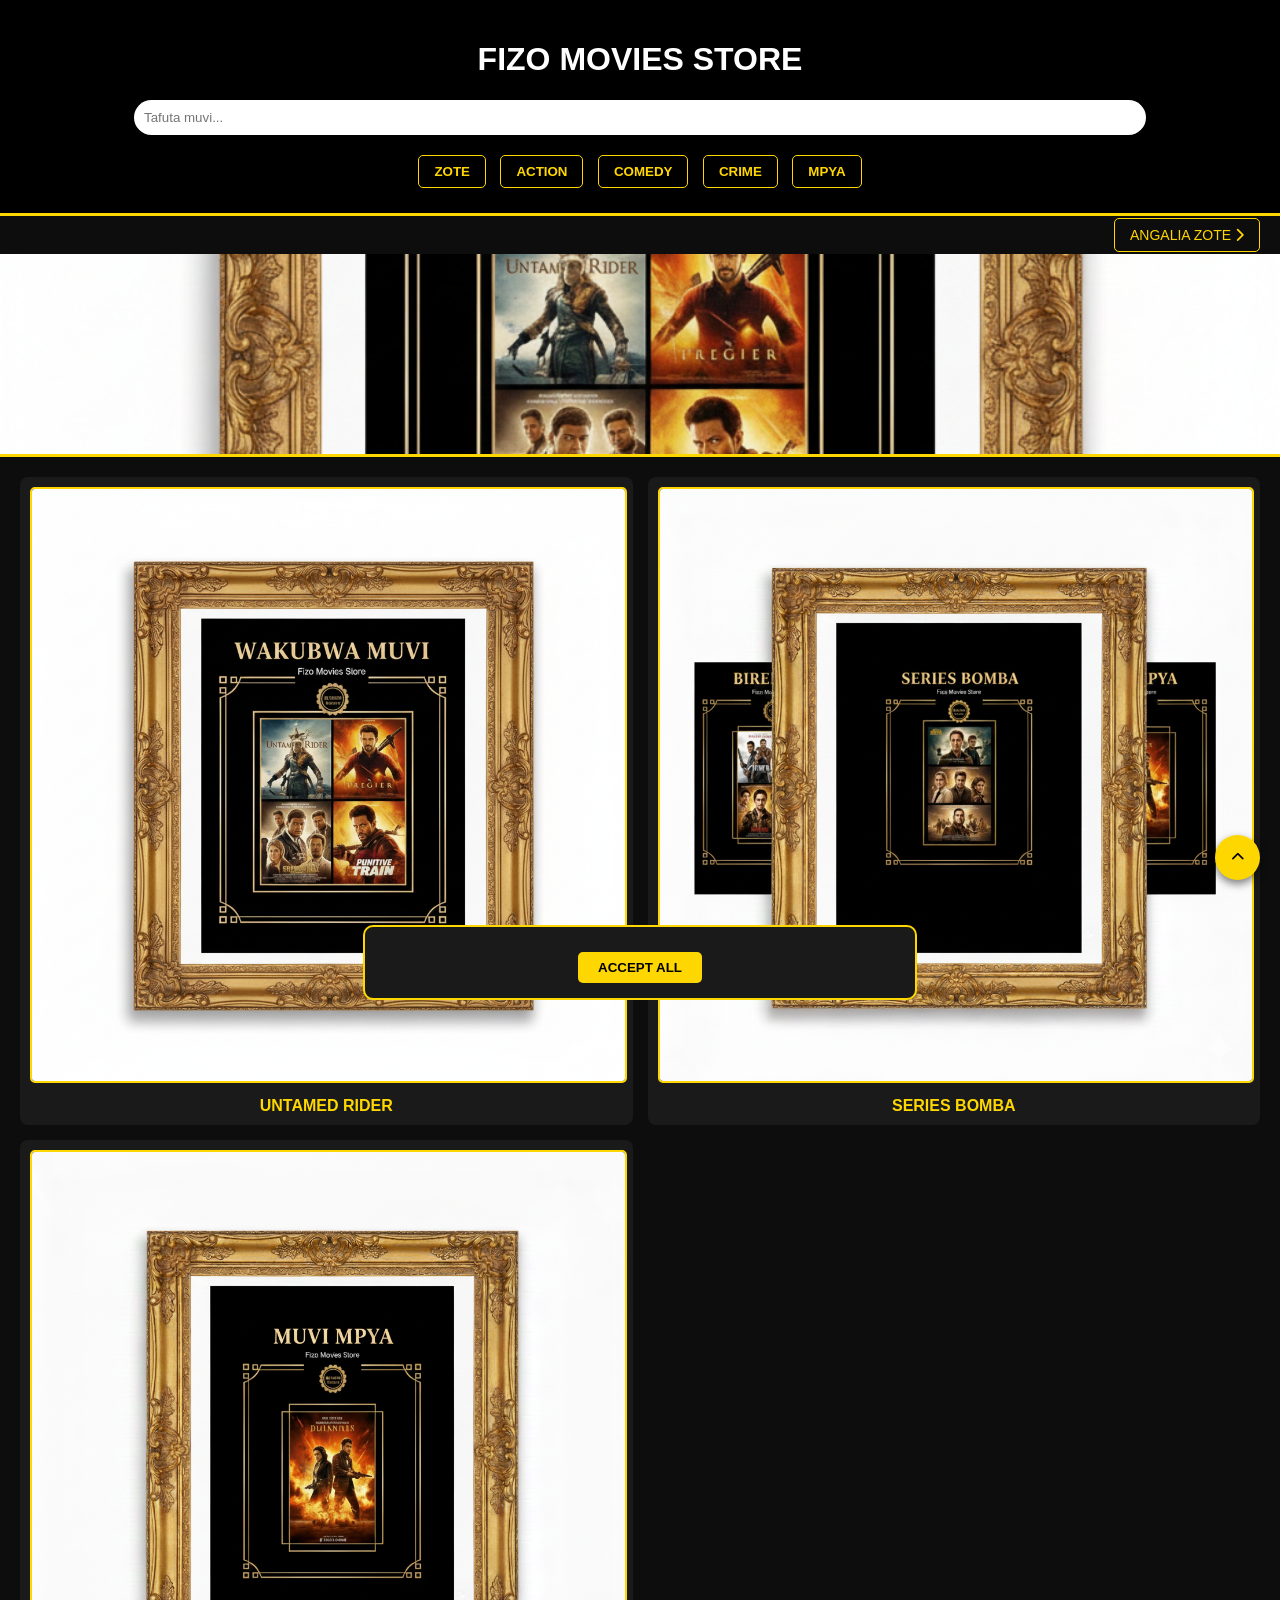
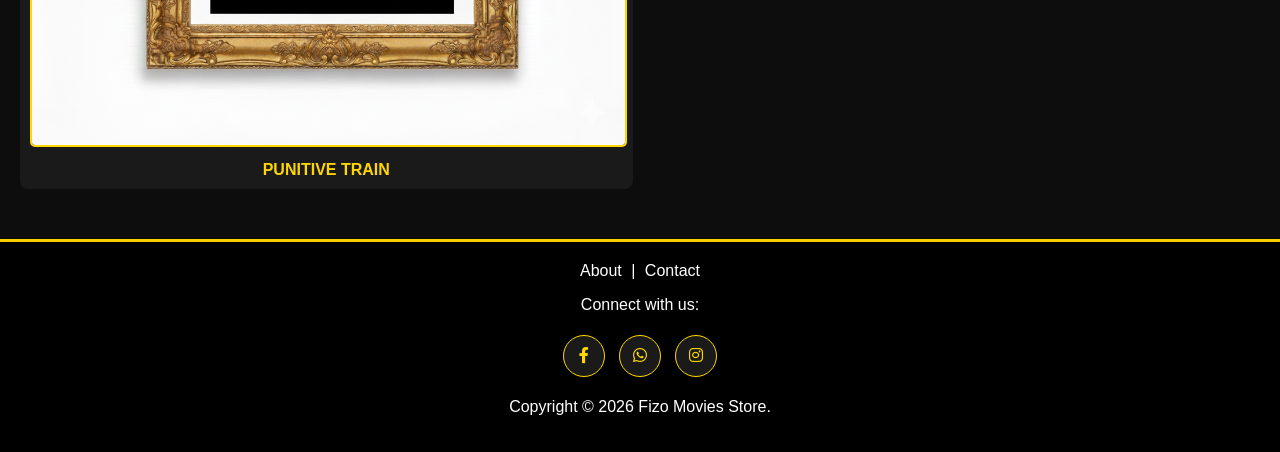
==== all-movies.html @ 2e738efe "Update all-movies.html" ====
<!DOCTYPE html>
<html lang="sw">
<head>
    <meta charset="UTF-8">
    <meta name="viewport" content="width=device-width, initial-scale=1.0">
    <title>Fizo Movies Store</title>
    <link rel="stylesheet" href="style.css">
    <meta name="description" content="Fizo Movies Store - Jipatie muvi mpya zilizotafsiriwa na series kali kwa bei nafuu.">
<meta name="keywords" content="Muvi, Tanzania, Sisu 2, Action Movies, Fizo Store, Tafsiri">
<meta name="author" content="Fizo">  
    <link rel="stylesheet" href="https://cdnjs.cloudflare.com/ajax/libs/font-awesome/6.0.0/css/all.min.css">
</head>
<body>
    <header>
   <h1>FIZO MOVIES STORE</h1>
        <div class="search-box">
            <input type="text" id="searchInput" onkeyup="searchMovie()" placeholder="Tafuta muvi...">
        </div>
        <nav class="categories">
            <button onclick="filterMovies('all')">ZOTE</button>
            <button onclick="filterMovies('action')">ACTION</button>
            <button onclick="filterMovies('comedy')">COMEDY</button>
            <button onclick="filterMovies('crime')">CRIME</button>
            <button onclick="filterMovies('mpya')">MPYA</button>
        </nav>
    </header>
    <div class="view-all-container">
    <a href="all-movies.html" class="view-all-btn">ANGALIA ZOTE <i class="fas fa-chevron-right"></i></a>
    </div>
    
    <div class="slider">
        <div class="slides">
            <img src="wakubwa.jpg" alt="Muvi 1">
            <img src="series.jpg" alt="Muvi 2">
            <img src="mpya.jpg" alt="Muvi 3">
        </div>
    </div>

    <main>
        <div class="movie-grid" id="movieGrid"></div>

<script>
    fetch('movies.json')
    .then(response => response.json())
    .then(data => {
        const grid = document.getElementById('movieGrid');
        data.forEach(movie => {
            grid.innerHTML += `
                <a href="${movie.link}" class="movie-card">
                    <img src="${movie.image}" alt="${movie.title}">
                    <p>${movie.title}</p>
                </a>
            `;
        });
    });
</script>
    </main>

    <script>
        function filterMovies(cat) {
            document.querySelectorAll('.movie-card').forEach(card => {
                card.style.display = (cat === 'all' || card.getAttribute('data-category') === cat) ? "block" : "none";
            });
        }
        function searchMovie() {
            let val = document.getElementById('searchInput').value.toLowerCase();
            document.querySelectorAll('.movie-card').forEach(card => {
                card.style.display = card.getAttribute('data-title').includes(val) ? "block" : "none";
            });
        }
    </script>
    <script>
    // Ionyeshe banner baada ya sekunde 2
    window.onload = function() {
        if (!localStorage.getItem("cookiesAccepted")) {
            setTimeout(() => {
                document.getElementById('cookie-banner').classList.add('show');
            }, 2000);
        }
    }

    // Function ya kukubali
    function acceptCookies() {
        localStorage.setItem("cookiesAccepted", "true");
        document.getElementById('cookie-banner').classList.remove('show');
    }
    </script>
    
</body>
</html>
<footer class="site-footer">
    <div class="footer-links">
        <a href="#">About</a> | <a href="#">Contact</a>
    </div>
    <p>Connect with us:</p>
    <div class="social-icons">
        <a href="https://www.facebook.com/share/1JBskKRo2A/" class="social-btn"><i class="fab fa-facebook-f"></i></a>
        <a href="https://wa.me/255749705400?text=Habari+Fizo+Movies+Online%2C+nahitaji+kupata+burudani+ya+filamu" class="social-btn"><i class="fab fa-whatsapp"></i></a>
        <a href="https://www.instagram.com/fizomoviesonline?igsh=OTR1djQ1emQxYzZp" class="social-btn"><i class="fab fa-instagram"></i></a>
    </div>
    <p>Copyright © 2026 Fizo Movies Store.</p>
</footer>

<button onclick="window.scrollTo({top: 0, behavior: 'smooth'})" class="top-btn">
    <i class="fas fa-chevron-up"></i>
</button>
<div id="cookie-banner" class="cookie-box">
    <button onclick="acceptCookies()">ACCEPT ALL</button>
</div>
</body>
---- style.css ----
/* Rangi za Msingi */
body { background-color: #0d0d0d; color: #fff; font-family: sans-serif; margin: 0; }

/* Header ya Index */
header { background: #000; padding: 20px; text-align: center; border-bottom: 3px solid gold; }
.search-box input { padding: 10px; width: 80%; border-radius: 20px; border: none; margin-bottom: 15px; }
.categories button { background: transparent; color: gold; border: 1px solid gold; padding: 8px 15px; margin: 5px; cursor: pointer; border-radius: 5px; }

/* Slider */
.slider { width: 100%; height: 200px; overflow: hidden; border-bottom: 3px solid gold; }
.slides { display: flex; width: 300%; animation: slide 15s infinite; }
.slides img { width: 33.33%; height: 200px; object-fit: cover; }
@keyframes slide { 0% { margin-left: 0; } 33% { margin-left: -100%; } 66% { margin-left: -200%; } 100% { margin-left: 0; } }

/* Grid ya Index */
.movie-grid { display: grid; grid-template-columns: repeat(2, 1fr); gap: 15px; padding: 20px; }
.movie-card { text-decoration: none; color: gold; text-align: center; background: #1a1a1a; padding: 10px; border-radius: 8px; }
.movie-card img { width: 100%; border: 2px solid gold; border-radius: 5px; }
.movie-card p { font-weight: bold; margin: 10px 0 0 0; }

/* Player Container (Zimba Style) */
.player-container { max-width: 600px; margin: auto; padding-bottom: 30px; }
.main-video { width: 100%; border-bottom: 3px solid #ffcc00; display: block; }
.movie-info { padding: 20px; }
.buy-btn { display: block; background: #ffaa00; color: #000; text-align: center; padding: 12px; font-weight: bold; text-decoration: none; border-radius: 5px; margin: 10px 0; }
.action-buttons { display: flex; gap: 10px; justify-content: center; }
button { padding: 10px 15px; border: none; border-radius: 5px; cursor: pointer; font-weight: bold; }
.add-btn { background: #28a745; color: #fff; }
.share-btn { background: #007bff; color: #fff; }
.desc-title { background: #ff0000; padding: 10px; margin-top: 20px; font-size: 18px; border-radius: 5px; }
.site-footer { 
    background: #000; 
    color: #fff; 
    padding: 20px; 
    text-align: center; 
    border-top: 3px solid #ffcc00; 
    margin-top: 30px; 
}
.footer-links a { color: #fff; text-decoration: none; margin: 0 5px; }
.social-icons { margin-top: 10px; }
.social-icons button { 
    background: #fff; color: #000; border-radius: 50%; 
    width: 30px; height: 30px; border: none; margin: 5px; cursor: pointer; 
}
.site-footer { 
    background: #000; 
    color: #fff; 
    padding: 20px; 
    text-align: center; 
    border-top: 3px solid #ffcc00; 
    margin-top: 30px; 
}
.footer-links a { color: #fff; text-decoration: none; margin: 0 5px; }
.social-icons { margin-top: 10px; }
.social-icons button { 
    background: #fff; color: #000; border-radius: 50%; 
    width: 30px; height: 30px; border: none; margin: 5px; cursor: pointer; 
}
.top-btn {
    position: fixed;
    bottom: 20px;
    right: 20px;
    background: gold;
    color: #000;
    border: none;
    border-radius: 50%;
    width: 45px;
    height: 45px;
    cursor: pointer;
    box-shadow: 0 4px 8px rgba(0,0,0,0.5);
}
.back-btn {
    display: inline-flex;
    align-items: center;
    color: gold;
    text-decoration: none;
    font-size: 14px;
    font-weight: bold;
    padding: 8px 15px;
    border: 1px solid gold;
    border-radius: 20px;
    transition: 0.3s;
}
.back-btn:hover {
    background: gold;
    color: #000;
}
.cookie-box {
    position: fixed;
    bottom: -100px; /* Inafichwa kwanza */
    left: 50%;
    transform: translateX(-50%);
    background: #1a1a1a;
    border: 2px solid gold;
    padding: 15px 25px;
    width: 90%;
    max-width: 500px;
    text-align: center;
    border-radius: 10px;
    transition: 0.5s;
    z-index: 9999;
}
.cookie-box.show { bottom: 20px; } /* Inaonekana baada ya sekunde chache */
.cookie-box button {
    background: gold;
    color: #000;
    border: none;
    padding: 8px 20px;
    font-weight: bold;
    cursor: pointer;
    border-radius: 5px;
    margin-top: 10px;
    }
.social-icons { margin-top: 10px; }
.social-btn { 
    display: inline-block; 
    width: 40px; 
    height: 40px; 
    line-height: 40px; 
    background: #1a1a1a; 
    color: gold; 
    border-radius: 50%; 
    margin: 5px; 
    text-decoration: none; 
    border: 1px solid gold; 
    transition: 0.3s; 
}
.social-btn:hover { background: gold; color: #000; }
.related-section { padding: 20px; border-top: 2px solid gold; margin-top: 20px; }
.related-section h3 { color: gold; margin-bottom: 15px; }
/* Tunatumia grid ile ile ya index.html ili muonekano uwe sawa */
.view-all-container { text-align: right; padding: 10px 20px; }
.view-all-btn {
    background: transparent;
    color: gold;
    border: 1px solid gold;
    padding: 8px 15px;
    text-decoration: none;
    font-size: 14px;
    border-radius: 5px;
    transition: 0.3s;
}
.view-all-btn:hover { background: gold; color: #000; }
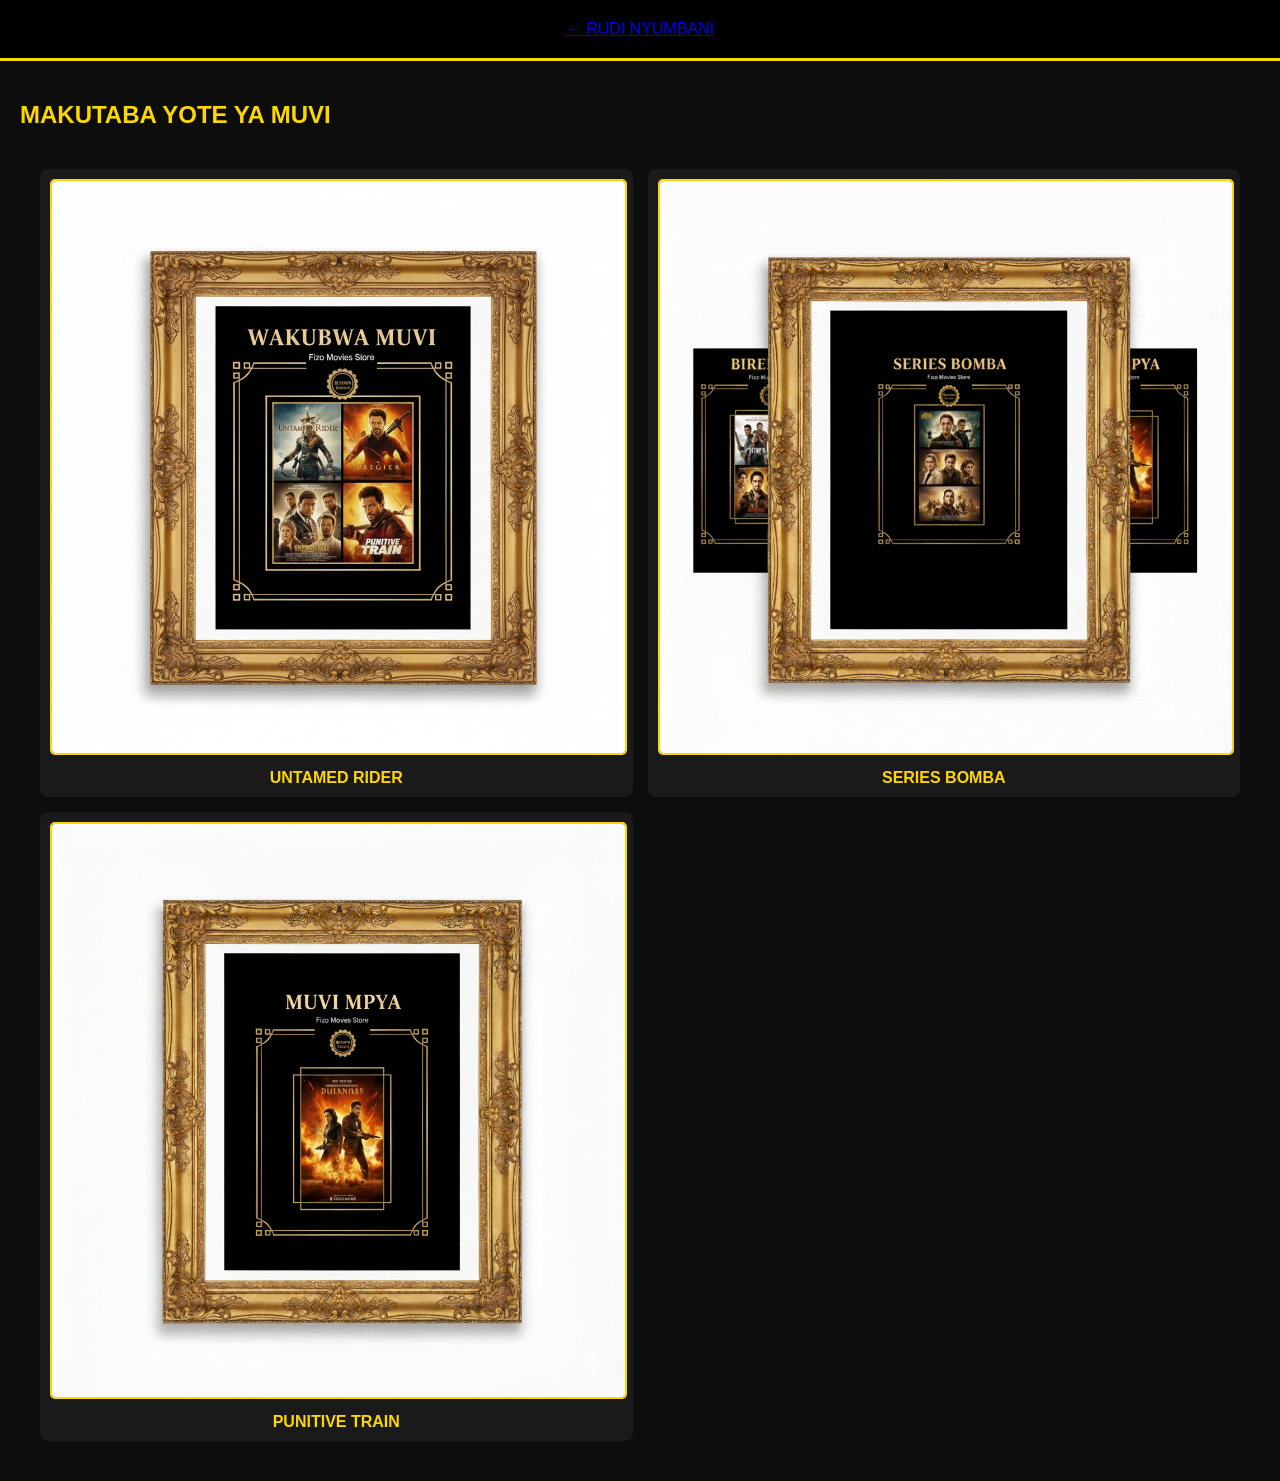
==== commit 7b172aa6: "Create all-movies.html" ====
--- a/all-movies.html
+++ b/all-movies.html
@@ -2,109 +2,36 @@
 <html lang="sw">
 <head>
     <meta charset="UTF-8">
-    <meta name="viewport" content="width=device-width, initial-scale=1.0">
-    <title>Fizo Movies Store</title>
+    <title>Muvi Zote - Fizo Movies Store</title>
     <link rel="stylesheet" href="style.css">
-    <meta name="description" content="Fizo Movies Store - Jipatie muvi mpya zilizotafsiriwa na series kali kwa bei nafuu.">
-<meta name="keywords" content="Muvi, Tanzania, Sisu 2, Action Movies, Fizo Store, Tafsiri">
-<meta name="author" content="Fizo">  
-    <link rel="stylesheet" href="https://cdnjs.cloudflare.com/ajax/libs/font-awesome/6.0.0/css/all.min.css">
 </head>
 <body>
-    <header>
-   <h1>FIZO MOVIES STORE</h1>
-        <div class="search-box">
-            <input type="text" id="searchInput" onkeyup="searchMovie()" placeholder="Tafuta muvi...">
-        </div>
-        <nav class="categories">
-            <button onclick="filterMovies('all')">ZOTE</button>
-            <button onclick="filterMovies('action')">ACTION</button>
-            <button onclick="filterMovies('comedy')">COMEDY</button>
-            <button onclick="filterMovies('crime')">CRIME</button>
-            <button onclick="filterMovies('mpya')">MPYA</button>
-        </nav>
+    <header class="site-header">
+        <a href="index.html" class="logo-container">
+            <span class="site-title">← RUDI NYUMBANI</span>
+        </a>
     </header>
-    <div class="view-all-container">
-    <a href="all-movies.html" class="view-all-btn">ANGALIA ZOTE <i class="fas fa-chevron-right"></i></a>
-    </div>
-    
-    <div class="slider">
-        <div class="slides">
-            <img src="wakubwa.jpg" alt="Muvi 1">
-            <img src="series.jpg" alt="Muvi 2">
-            <img src="mpya.jpg" alt="Muvi 3">
-        </div>
+
+    <div style="padding: 20px;">
+        <h2 style="color: gold;">MAKUTABA YOTE YA MUVI</h2>
+        <div class="movie-grid" id="allMoviesGrid"></div>
     </div>
 
-    <main>
-        <div class="movie-grid" id="movieGrid"></div>
-
-<script>
-    fetch('movies.json')
-    .then(response => response.json())
-    .then(data => {
-        const grid = document.getElementById('movieGrid');
-        data.forEach(movie => {
-            grid.innerHTML += `
-                <a href="${movie.link}" class="movie-card">
-                    <img src="${movie.image}" alt="${movie.title}">
-                    <p>${movie.title}</p>
-                </a>
-            `;
+    <script>
+        fetch('movies.json')
+        .then(res => res.json())
+        .then(data => {
+            const grid = document.getElementById('allMoviesGrid');
+            data.forEach(movie => {
+                grid.innerHTML += `
+                    <a href="${movie.link}" class="movie-card">
+                        <img src="${movie.image}">
+                        <p>${movie.title}</p>
+                    </a>
+                `;
+            });
         });
-    });
-</script>
-    </main>
-
-    <script>
-        function filterMovies(cat) {
-            document.querySelectorAll('.movie-card').forEach(card => {
-                card.style.display = (cat === 'all' || card.getAttribute('data-category') === cat) ? "block" : "none";
-            });
-        }
-        function searchMovie() {
-            let val = document.getElementById('searchInput').value.toLowerCase();
-            document.querySelectorAll('.movie-card').forEach(card => {
-                card.style.display = card.getAttribute('data-title').includes(val) ? "block" : "none";
-            });
-        }
     </script>
-    <script>
-    // Ionyeshe banner baada ya sekunde 2
-    window.onload = function() {
-        if (!localStorage.getItem("cookiesAccepted")) {
-            setTimeout(() => {
-                document.getElementById('cookie-banner').classList.add('show');
-            }, 2000);
-        }
-    }
-
-    // Function ya kukubali
-    function acceptCookies() {
-        localStorage.setItem("cookiesAccepted", "true");
-        document.getElementById('cookie-banner').classList.remove('show');
-    }
-    </script>
-    
 </body>
 </html>
-<footer class="site-footer">
-    <div class="footer-links">
-        <a href="#">About</a> | <a href="#">Contact</a>
-    </div>
-    <p>Connect with us:</p>
-    <div class="social-icons">
-        <a href="https://www.facebook.com/share/1JBskKRo2A/" class="social-btn"><i class="fab fa-facebook-f"></i></a>
-        <a href="https://wa.me/255749705400?text=Habari+Fizo+Movies+Online%2C+nahitaji+kupata+burudani+ya+filamu" class="social-btn"><i class="fab fa-whatsapp"></i></a>
-        <a href="https://www.instagram.com/fizomoviesonline?igsh=OTR1djQ1emQxYzZp" class="social-btn"><i class="fab fa-instagram"></i></a>
-    </div>
-    <p>Copyright © 2026 Fizo Movies Store.</p>
-</footer>
 
-<button onclick="window.scrollTo({top: 0, behavior: 'smooth'})" class="top-btn">
-    <i class="fas fa-chevron-up"></i>
-</button>
-<div id="cookie-banner" class="cookie-box">
-    <button onclick="acceptCookies()">ACCEPT ALL</button>
-</div>
-</body>
--- a/style.css
+++ b/style.css
@@ -125,19 +125,3 @@
     border: 1px solid gold; 
     transition: 0.3s; 
 }
-.social-btn:hover { background: gold; color: #000; }
-.related-section { padding: 20px; border-top: 2px solid gold; margin-top: 20px; }
-.related-section h3 { color: gold; margin-bottom: 15px; }
-/* Tunatumia grid ile ile ya index.html ili muonekano uwe sawa */
-.view-all-container { text-align: right; padding: 10px 20px; }
-.view-all-btn {
-    background: transparent;
-    color: gold;
-    border: 1px solid gold;
-    padding: 8px 15px;
-    text-decoration: none;
-    font-size: 14px;
-    border-radius: 5px;
-    transition: 0.3s;
-}
-.view-all-btn:hover { background: gold; color: #000; }
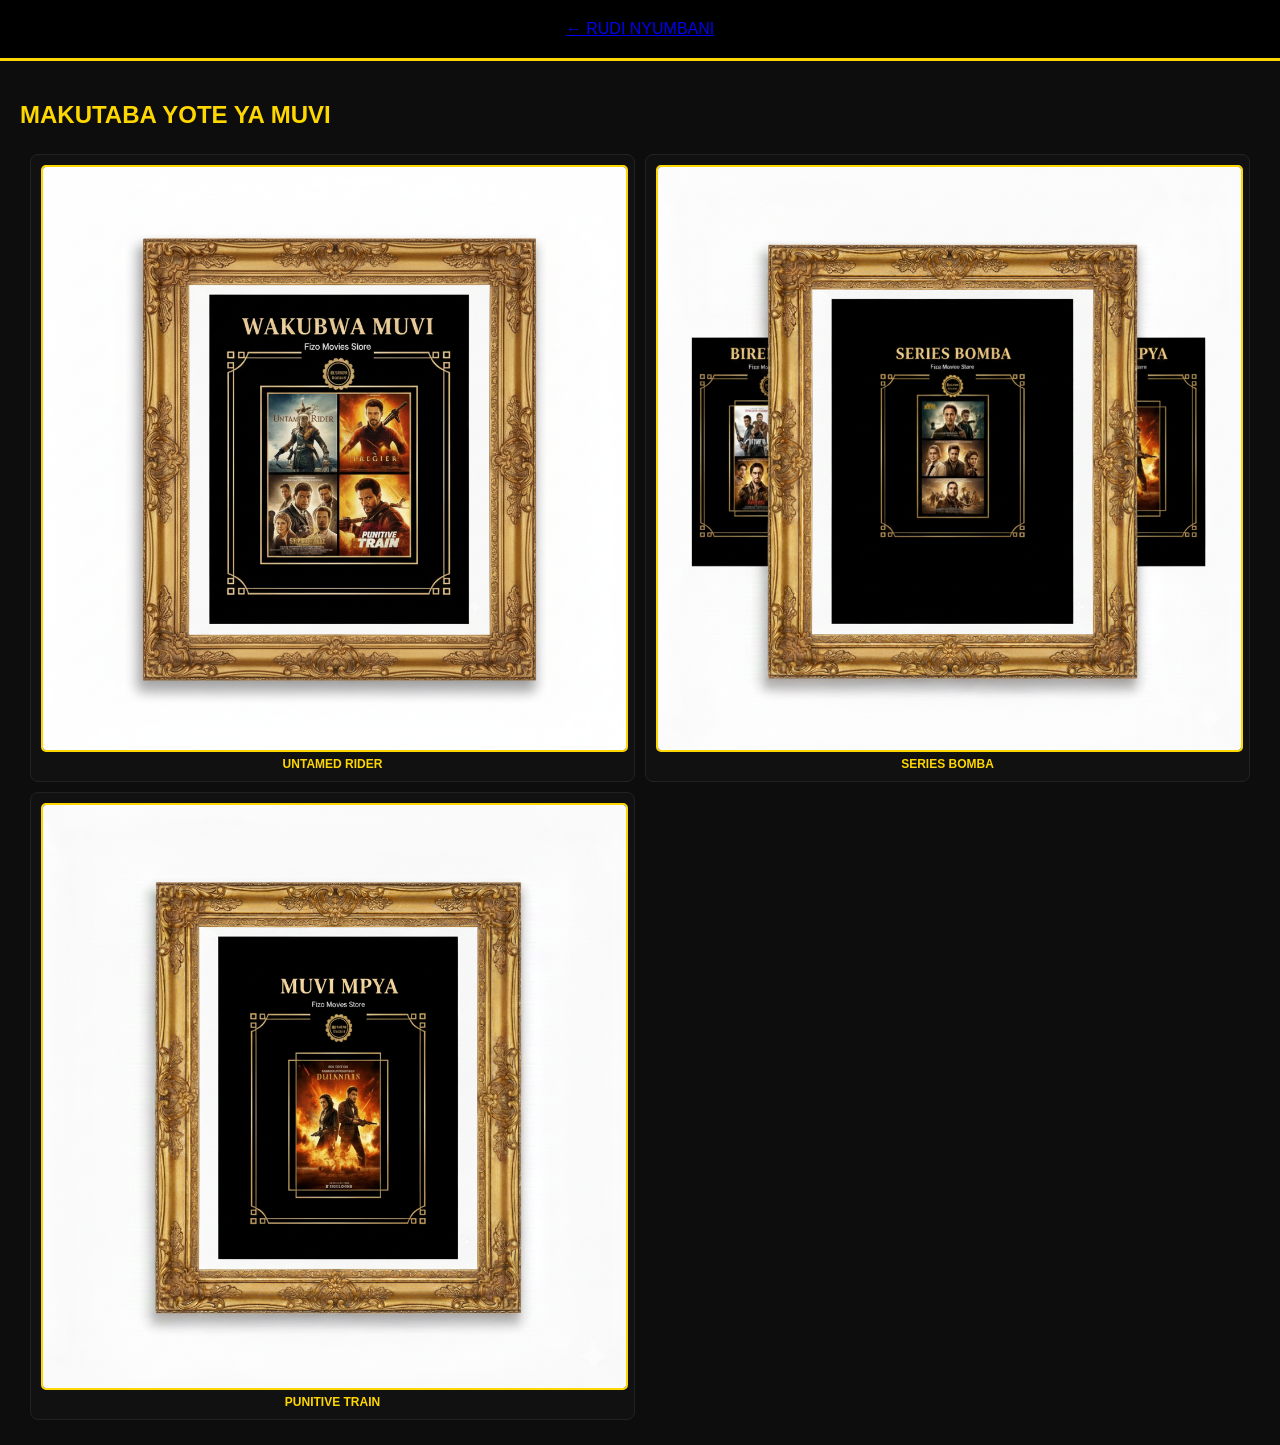
==== commit 71dd7281: "Update all-movies.html" ====
--- a/all-movies.html
+++ b/all-movies.html
@@ -1,8 +1,10 @@
 <!DOCTYPE html>
 <html lang="sw">
 <head>
+    <meta http-equiv="Cache-Control" content="max-age=31536000, public">
     <meta charset="UTF-8">
     <title>Muvi Zote - Fizo Movies Store</title>
+    <link rel="stylesheet" href="style.css">
     <link rel="stylesheet" href="style.css">
 </head>
 <body>
@@ -25,7 +27,7 @@
             data.forEach(movie => {
                 grid.innerHTML += `
                     <a href="${movie.link}" class="movie-card">
-                        <img src="${movie.image}">
+                        <img src="${movie.image}" loading="lazy" alt="${movie.title}">
                         <p>${movie.title}</p>
                     </a>
                 `;
--- a/style.css
+++ b/style.css
@@ -125,3 +125,223 @@
     border: 1px solid gold; 
     transition: 0.3s; 
 }
+.view-all-container { text-align: right; padding: 10px 20px; }
+.view-all-btn {
+    background: transparent;
+    color: gold;
+    border: 1px solid gold;
+    padding: 8px 15px;
+    text-decoration: none;
+    font-size: 14px;
+    border-radius: 5px;
+    transition: 0.3s;
+}
+.view-all-btn:hover { background: gold; color: #000; }
+/* 1. Kusogeza jina SISU 2 juu karibu na video */
+.movie-info h1 {
+    margin: 5px 20px 2px 20px; /* Inapunguza nafasi juu na chini ya jina */
+    font-size: 32px;
+    font-weight: bold;
+    color: #fff;
+}
+
+/* 2. Kusogeza Action Movie & Imetafsiriwa juu */
+.movie-info .stats-text {
+    margin: 0 20px 10px 20px; /* Inaondoa margin ya juu kabisa */
+    color: #ccc;
+    font-size: 15px;
+    letter-spacing: 0.5px;
+}
+
+/* 3. Button ya NUNUA FILAMU HAPA (Imesogezwa juu) */
+.buy-btn {
+    display: flex;
+    align-items: center;
+    justify-content: center;
+    gap: 10px;
+    background: #ffcc00;
+    color: #000;
+    padding: 12px;
+    border-radius: 8px;
+    margin: 5px 20px 10px 20px; /* Imevutwa juu */
+    text-decoration: none;
+    font-weight: bold;
+    font-size: 18px;
+    box-shadow: 0 4px 15px rgba(255, 204, 0, 0.3); /* Urembo wa kivuli */
+}
+
+/* 4. Watchlist & Share (Zimesogea juu) */
+.action-buttons {
+    display: flex;
+    gap: 10px;
+    padding: 0 20px;
+    margin-bottom: 15px; /* Inapunguza nafasi kabla ya Description */
+}
+
+.add-btn, .share-btn {
+    flex: 1;
+    padding: 10px;
+    border-radius: 6px;
+    border: none;
+    font-weight: bold;
+    cursor: pointer;
+}
+
+/* 5. Sehemu ya Description (Bar Nyekundu na Maelezo) */
+.description-header {
+    background: #ff0000;
+    color: #fff;
+    padding: 8px 20px;
+    font-weight: bold;
+    font-size: 20px;
+    margin-bottom: 5px; /* Inasogeza text ya maelezo karibu zaidi */
+}
+
+.description-text {
+    margin: 0 20px 20px 20px;
+    line-height: 1.5;
+    color: #eee;
+}
+
+/* 6. FILAMU NYENGINE KALI (Urembo na mpangilio wa juu) */
+.related-title {
+    color: #fff;
+    font-size: 20px;
+    font-weight: bold;
+    text-transform: uppercase;
+    margin: 10px 20px 5px 20px; /* Imevutwa juu sana */
+    border-left: 5px solid #ffcc00; /* Mstari wa gold pembeni kuleta mvuto */
+    padding-left: 10px;
+}
+
+/* Muonekano wa Kadi za Muvi chini (Related Movies Grid) */
+.movie-grid {
+    display: grid;
+    grid-template-columns: repeat(2, 1fr);
+    gap: 12px;
+    padding: 10px 20px;
+    margin-top: 0; /* Inasogeza kadi karibu na kichwa cha habari */
+}
+
+.movie-card {
+    background: #1a1a1a;
+    border-radius: 10px;
+    overflow: hidden;
+    text-decoration: none;
+    border: 1px solid #333;
+    transition: 0.3s;
+}
+
+.movie-card:hover {
+    border-color: #ffcc00;
+    }
+/* 1. Kuweka Jina na Info KATIKATI juu ya button ya Nunua */
+.movie-info {
+    text-align: center; /* Inatupa kila kitu katikati */
+    padding: 0 10px;
+}
+
+.movie-info h1 {
+    margin: 10px 0 2px 0;
+    font-size: 30px;
+    color: #fff;
+    text-transform: uppercase;
+}
+
+.stats-text {
+    margin-bottom: 15px; /* Inatupa nafasi kidogo kabla ya button */
+    color: #bbb;
+    font-size: 14px;
+}
+
+/* 2. Button ya NUNUA (Imeboreshwa) */
+.buy-btn {
+    display: flex;
+    align-items: center;
+    justify-content: center;
+    background: linear-gradient(45deg, #ff9900, #ffcc00);
+    color: #000;
+    padding: 14px;
+    border-radius: 50px; /* Inakuwa na duara pembeni (Oval) */
+    margin: 0 auto 15px auto;
+    width: 90%; /* Isifike mwisho kabisa wa kioo */
+    font-weight: bold;
+    text-decoration: none;
+    box-shadow: 0 4px 10px rgba(255, 204, 0, 0.4);
+}
+
+/* 3. Watchlist na Share */
+.action-buttons {
+    display: flex;
+    justify-content: center;
+    gap: 15px;
+    margin-bottom: 20px;
+}
+
+.add-btn, .share-btn {
+    padding: 10px 25px;
+    border-radius: 5px;
+    font-weight: bold;
+    border: none;
+}
+
+/* 4. Description Bar KATIKATI (Isifike mwisho) */
+.description-header {
+    background: #ff0000;
+    color: white;
+    padding: 8px 30px;
+    font-weight: bold;
+    border-radius: 50px; /* Inakuwa kama kidonge */
+    display: table; /* Inafanya bar iwe fupi kulingana na neno */
+    margin: 0 auto 10px auto; /* Inaiweka katikati kabisa */
+}
+
+.description-text {
+    text-align: center;
+    color: #eee;
+    margin-bottom: 25px;
+    font-size: 15px;
+    padding: 0 15px;
+}
+
+/* 5. FILAMU NYENGINE KALI na Grid (Bila Nafasi) */
+.related-title {
+    color: #ffcc00;
+    font-size: 18px;
+    font-weight: bold;
+    text-align: center;
+    margin: 0 0 5px 0; /* Inaondoa nafasi ya chini kabisa */
+    text-transform: uppercase;
+    background: rgba(255, 204, 0, 0.1);
+    padding: 10px 0;
+}
+
+.movie-grid {
+    display: grid;
+    grid-template-columns: repeat(2, 1fr);
+    gap: 10px;
+    padding: 5px 10px;
+    margin-top: 0; /* Inasogeza muvi juu kabisa kufuata kichwa */
+}
+
+/* Urembo wa Kadi za Muvi */
+.movie-card {
+    background: #111;
+    border-radius: 8px;
+    overflow: hidden;
+    border: 1px solid #222;
+    padding-bottom: 5px;
+}
+
+.movie-card img {
+    width: 100%;
+    height: auto;
+    display: block;
+}
+
+.movie-card p {
+    color: gold;
+    font-size: 12px;
+    text-align: center;
+    margin: 5px 0;
+}
--- a/style.css
+++ b/style.css
@@ -125,3 +125,223 @@
     border: 1px solid gold; 
     transition: 0.3s; 
 }
+.view-all-container { text-align: right; padding: 10px 20px; }
+.view-all-btn {
+    background: transparent;
+    color: gold;
+    border: 1px solid gold;
+    padding: 8px 15px;
+    text-decoration: none;
+    font-size: 14px;
+    border-radius: 5px;
+    transition: 0.3s;
+}
+.view-all-btn:hover { background: gold; color: #000; }
+/* 1. Kusogeza jina SISU 2 juu karibu na video */
+.movie-info h1 {
+    margin: 5px 20px 2px 20px; /* Inapunguza nafasi juu na chini ya jina */
+    font-size: 32px;
+    font-weight: bold;
+    color: #fff;
+}
+
+/* 2. Kusogeza Action Movie & Imetafsiriwa juu */
+.movie-info .stats-text {
+    margin: 0 20px 10px 20px; /* Inaondoa margin ya juu kabisa */
+    color: #ccc;
+    font-size: 15px;
+    letter-spacing: 0.5px;
+}
+
+/* 3. Button ya NUNUA FILAMU HAPA (Imesogezwa juu) */
+.buy-btn {
+    display: flex;
+    align-items: center;
+    justify-content: center;
+    gap: 10px;
+    background: #ffcc00;
+    color: #000;
+    padding: 12px;
+    border-radius: 8px;
+    margin: 5px 20px 10px 20px; /* Imevutwa juu */
+    text-decoration: none;
+    font-weight: bold;
+    font-size: 18px;
+    box-shadow: 0 4px 15px rgba(255, 204, 0, 0.3); /* Urembo wa kivuli */
+}
+
+/* 4. Watchlist & Share (Zimesogea juu) */
+.action-buttons {
+    display: flex;
+    gap: 10px;
+    padding: 0 20px;
+    margin-bottom: 15px; /* Inapunguza nafasi kabla ya Description */
+}
+
+.add-btn, .share-btn {
+    flex: 1;
+    padding: 10px;
+    border-radius: 6px;
+    border: none;
+    font-weight: bold;
+    cursor: pointer;
+}
+
+/* 5. Sehemu ya Description (Bar Nyekundu na Maelezo) */
+.description-header {
+    background: #ff0000;
+    color: #fff;
+    padding: 8px 20px;
+    font-weight: bold;
+    font-size: 20px;
+    margin-bottom: 5px; /* Inasogeza text ya maelezo karibu zaidi */
+}
+
+.description-text {
+    margin: 0 20px 20px 20px;
+    line-height: 1.5;
+    color: #eee;
+}
+
+/* 6. FILAMU NYENGINE KALI (Urembo na mpangilio wa juu) */
+.related-title {
+    color: #fff;
+    font-size: 20px;
+    font-weight: bold;
+    text-transform: uppercase;
+    margin: 10px 20px 5px 20px; /* Imevutwa juu sana */
+    border-left: 5px solid #ffcc00; /* Mstari wa gold pembeni kuleta mvuto */
+    padding-left: 10px;
+}
+
+/* Muonekano wa Kadi za Muvi chini (Related Movies Grid) */
+.movie-grid {
+    display: grid;
+    grid-template-columns: repeat(2, 1fr);
+    gap: 12px;
+    padding: 10px 20px;
+    margin-top: 0; /* Inasogeza kadi karibu na kichwa cha habari */
+}
+
+.movie-card {
+    background: #1a1a1a;
+    border-radius: 10px;
+    overflow: hidden;
+    text-decoration: none;
+    border: 1px solid #333;
+    transition: 0.3s;
+}
+
+.movie-card:hover {
+    border-color: #ffcc00;
+    }
+/* 1. Kuweka Jina na Info KATIKATI juu ya button ya Nunua */
+.movie-info {
+    text-align: center; /* Inatupa kila kitu katikati */
+    padding: 0 10px;
+}
+
+.movie-info h1 {
+    margin: 10px 0 2px 0;
+    font-size: 30px;
+    color: #fff;
+    text-transform: uppercase;
+}
+
+.stats-text {
+    margin-bottom: 15px; /* Inatupa nafasi kidogo kabla ya button */
+    color: #bbb;
+    font-size: 14px;
+}
+
+/* 2. Button ya NUNUA (Imeboreshwa) */
+.buy-btn {
+    display: flex;
+    align-items: center;
+    justify-content: center;
+    background: linear-gradient(45deg, #ff9900, #ffcc00);
+    color: #000;
+    padding: 14px;
+    border-radius: 50px; /* Inakuwa na duara pembeni (Oval) */
+    margin: 0 auto 15px auto;
+    width: 90%; /* Isifike mwisho kabisa wa kioo */
+    font-weight: bold;
+    text-decoration: none;
+    box-shadow: 0 4px 10px rgba(255, 204, 0, 0.4);
+}
+
+/* 3. Watchlist na Share */
+.action-buttons {
+    display: flex;
+    justify-content: center;
+    gap: 15px;
+    margin-bottom: 20px;
+}
+
+.add-btn, .share-btn {
+    padding: 10px 25px;
+    border-radius: 5px;
+    font-weight: bold;
+    border: none;
+}
+
+/* 4. Description Bar KATIKATI (Isifike mwisho) */
+.description-header {
+    background: #ff0000;
+    color: white;
+    padding: 8px 30px;
+    font-weight: bold;
+    border-radius: 50px; /* Inakuwa kama kidonge */
+    display: table; /* Inafanya bar iwe fupi kulingana na neno */
+    margin: 0 auto 10px auto; /* Inaiweka katikati kabisa */
+}
+
+.description-text {
+    text-align: center;
+    color: #eee;
+    margin-bottom: 25px;
+    font-size: 15px;
+    padding: 0 15px;
+}
+
+/* 5. FILAMU NYENGINE KALI na Grid (Bila Nafasi) */
+.related-title {
+    color: #ffcc00;
+    font-size: 18px;
+    font-weight: bold;
+    text-align: center;
+    margin: 0 0 5px 0; /* Inaondoa nafasi ya chini kabisa */
+    text-transform: uppercase;
+    background: rgba(255, 204, 0, 0.1);
+    padding: 10px 0;
+}
+
+.movie-grid {
+    display: grid;
+    grid-template-columns: repeat(2, 1fr);
+    gap: 10px;
+    padding: 5px 10px;
+    margin-top: 0; /* Inasogeza muvi juu kabisa kufuata kichwa */
+}
+
+/* Urembo wa Kadi za Muvi */
+.movie-card {
+    background: #111;
+    border-radius: 8px;
+    overflow: hidden;
+    border: 1px solid #222;
+    padding-bottom: 5px;
+}
+
+.movie-card img {
+    width: 100%;
+    height: auto;
+    display: block;
+}
+
+.movie-card p {
+    color: gold;
+    font-size: 12px;
+    text-align: center;
+    margin: 5px 0;
+}
